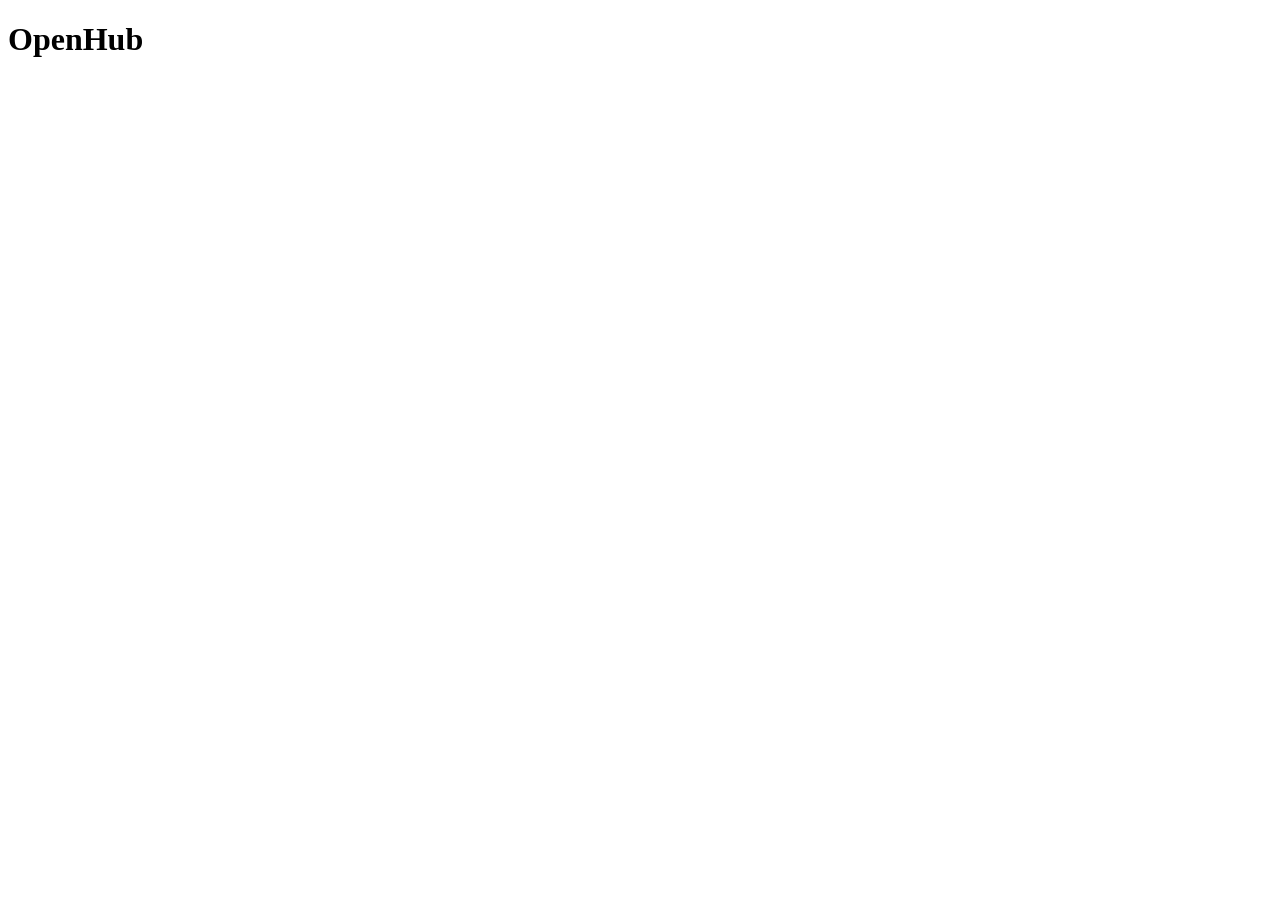
==== index.html @ f49f5882 "Creating empty index and style files and a basic title" ====
<!DOCTYPE html>
<html lang="en">
<head>
    <meta charset="UTF-8">
    <meta name="viewport" content="width=device-width, initial-scale=1.0">
    <title>Document</title>
</head>
<body>
    <h1>OpenHub</h1>
    
</body>
</html>
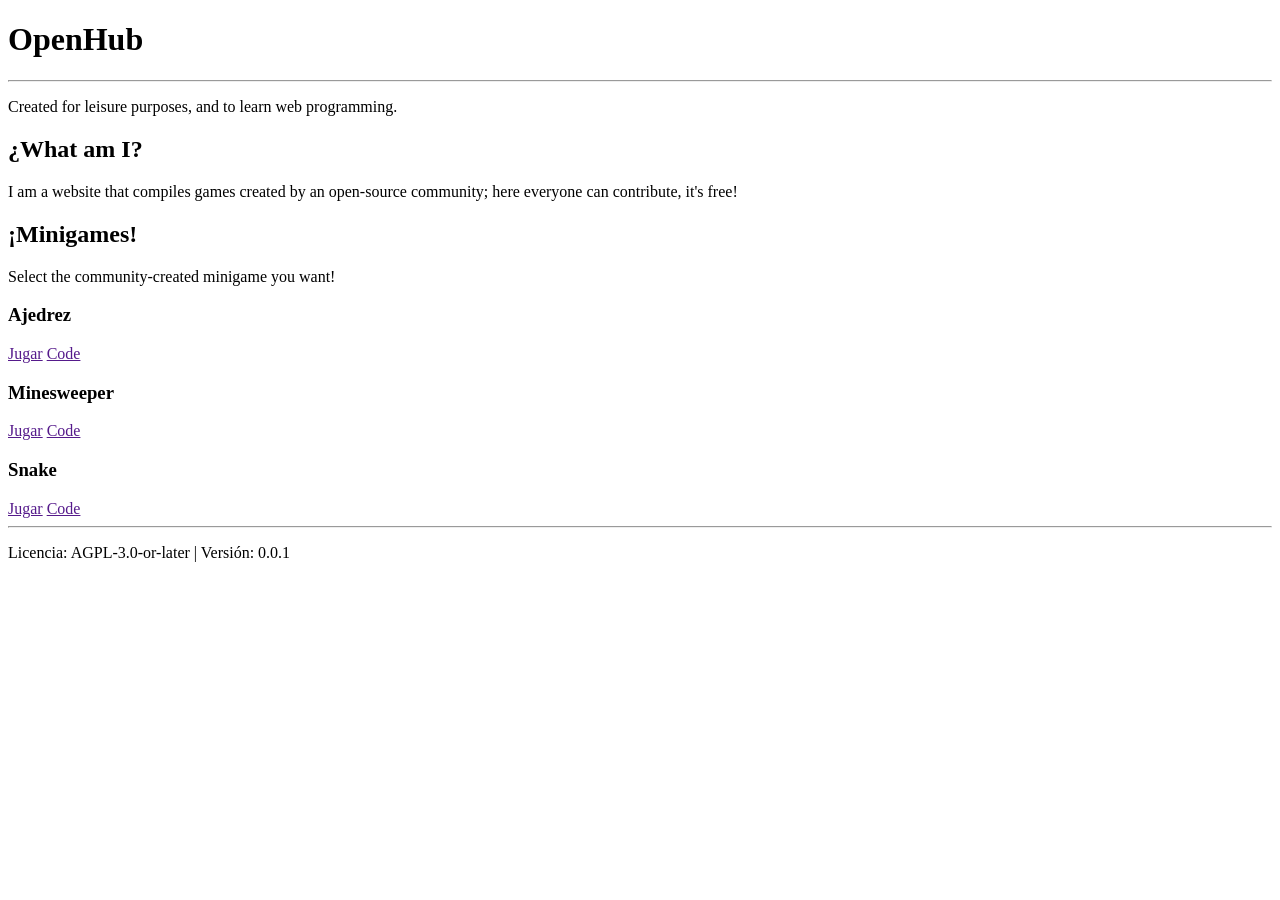
==== commit d45ce87e: "Implementation of some game comments and linkers, creation of an empty "about me" page" ====
--- a/index.html
+++ b/index.html
@@ -3,10 +3,55 @@
 <head>
     <meta charset="UTF-8">
     <meta name="viewport" content="width=device-width, initial-scale=1.0">
-    <title>Document</title>
+    <title>OpenHub</title>
+    <link rel="stylesheet" href="style.css">
 </head>
 <body>
-    <h1>OpenHub</h1>
     
+    <div class="head_container">
+        <h1>OpenHub</h1>
+        <hr> <!--This is a line,it's just posturing -->
+        <p>Created for leisure purposes, and to learn web programming.</p>
+    </div>
+            
+    <div class="project_container">
+        <h2>¿What am I?</h2>
+        <p>I am a website that compiles games created by an open-source community; here everyone can contribute, it's free!</p>
+    </div>
+
+    <div class="minigames_container">
+        <h2>¡Minigames!</h2>
+        <p>Select the community-created minigame you want!</p>
+
+        <div class="game_cards">
+            
+            <div class="chess_game">
+                <h3>Ajedrez</h3>
+                <a href="">Jugar</a>
+                <a href="">Code</a>
+            </div>
+
+            <div class="minesweeper_game">
+                <h3>Minesweeper</h3>
+                <a href="">Jugar</a>
+                <a href="">Code</a>
+            </div>
+
+            <div class="snake_game">
+                <h3>Snake</h3>
+                <a href="">Jugar</a>
+                <a href="">Code</a>
+            </div>
+
+        </div>
+
+
+    </div>
+
+    <footer>
+        <hr> <!--This is a line,it's just posturing -->
+        <p>Licencia: AGPL-3.0-or-later | Versión: 0.0.1</p>
+    </footer>
+
 </body>
 </html>
--- a/style.css
+++ b/style.css
@@ -0,0 +1,20 @@
+/*Here begins the extra CSS*/
+
+
+/*Here begins the header CSS*/
+
+
+/*Here begins the presentation's CSS*/
+
+
+
+/*This is where the CSS for the minigames begins*/
+
+
+
+/*This is where the CSS for game graphics cards begins.*/
+
+
+
+/*Here begins the footer CSS*/
+
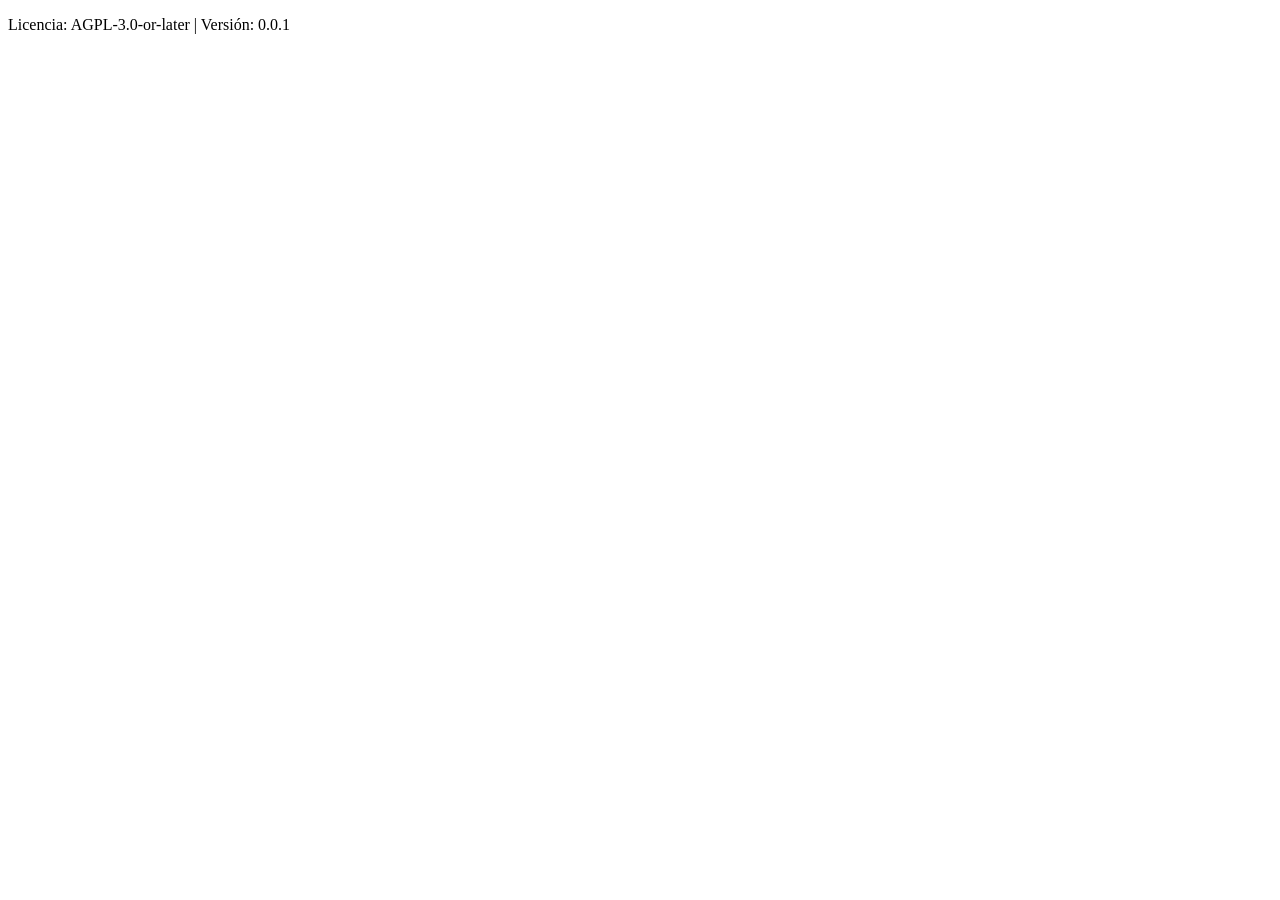
==== commit d8e0ccc2: "Complete restructuring of the project" ====
--- a/index.html
+++ b/index.html
@@ -1,3 +1,5 @@
+<!--SPDX-License-Identifier: AGPL-3.0-or-later-->
+
 <!DOCTYPE html>
 <html lang="en">
 <head>
@@ -8,48 +10,8 @@
 </head>
 <body>
     
-    <div class="head_container">
-        <h1>OpenHub</h1>
-        <hr> <!--This is a line,it's just posturing -->
-        <p>Created for leisure purposes, and to learn web programming.</p>
-    </div>
-            
-    <div class="project_container">
-        <h2>¿What am I?</h2>
-        <p>I am a website that compiles games created by an open-source community; here everyone can contribute, it's free!</p>
-    </div>
-
-    <div class="minigames_container">
-        <h2>¡Minigames!</h2>
-        <p>Select the community-created minigame you want!</p>
-
-        <div class="game_cards">
-            
-            <div class="chess_game">
-                <h3>Ajedrez</h3>
-                <a href="">Jugar</a>
-                <a href="">Code</a>
-            </div>
-
-            <div class="minesweeper_game">
-                <h3>Minesweeper</h3>
-                <a href="">Jugar</a>
-                <a href="">Code</a>
-            </div>
-
-            <div class="snake_game">
-                <h3>Snake</h3>
-                <a href="">Jugar</a>
-                <a href="">Code</a>
-            </div>
-
-        </div>
-
-
-    </div>
 
     <footer>
-        <hr> <!--This is a line,it's just posturing -->
         <p>Licencia: AGPL-3.0-or-later | Versión: 0.0.1</p>
     </footer>
 
--- a/style.css
+++ b/style.css
@@ -1,20 +1,2 @@
-/*Here begins the extra CSS*/
+/*SPDX-License-Identifier: AGPL-3.0-or-later*/
 
-
-/*Here begins the header CSS*/
-
-
-/*Here begins the presentation's CSS*/
-
-
-
-/*This is where the CSS for the minigames begins*/
-
-
-
-/*This is where the CSS for game graphics cards begins.*/
-
-
-
-/*Here begins the footer CSS*/
-
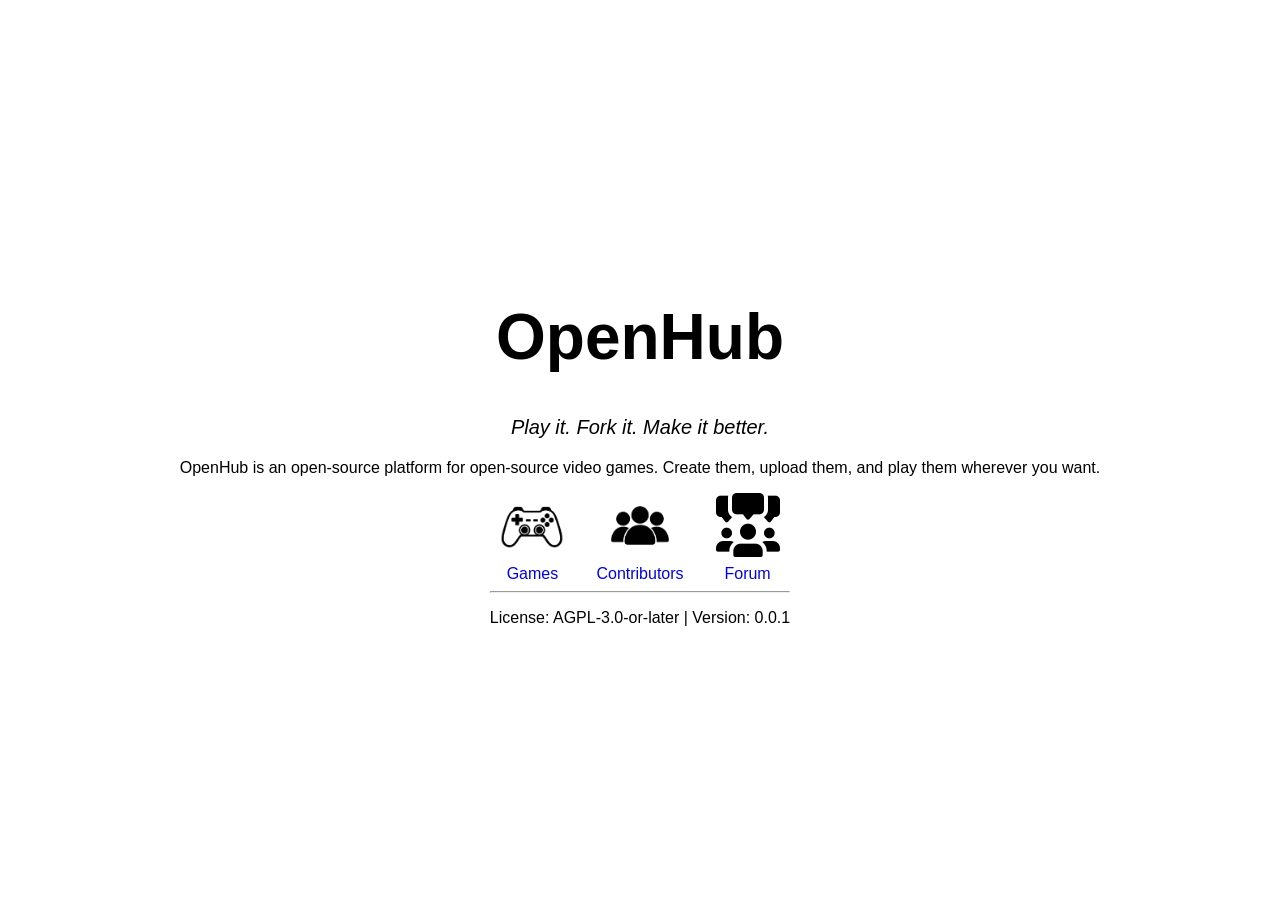
==== commit 9f202d5e: "Main page completed (version 1) – Daniel Ingresa" ====
--- a/index.html
+++ b/index.html
@@ -1,5 +1,4 @@
-<!--SPDX-License-Identifier: AGPL-3.0-or-later-->
-
+<!-- SPDX-License-Identifier: AGPL-3.0-or-later -->
 <!DOCTYPE html>
 <html lang="en">
 <head>
@@ -9,11 +8,25 @@
     <link rel="stylesheet" href="style.css">
 </head>
 <body>
+    <header>
+        <h1>OpenHub</h1>
+        <p class="slogan">Play it. Fork it. Make it better.</p>
+        <p>
+            OpenHub is an open-source platform for open-source video games.
+            Create them, upload them, and play them wherever you want.
+        </p>
+    </header>
     
+    <!--The images have been generated by AI.-->
+    <nav>
+        <a href="games.html"><img src="img/games.png" alt="Games">Games</a> 
+        <a href="contributors.html"><img src="img/contributors.png" alt="Contributors">Contributors</a>
+        <a href="forum.html"><img src="img/forum.png" alt="Forum">Forum</a>
+    </nav>
 
     <footer>
-        <p>Licencia: AGPL-3.0-or-later | Versión: 0.0.1</p>
+        <hr>
+        <p>License: AGPL-3.0-or-later | Version: 0.0.1</p>
     </footer>
-
 </body>
 </html>
--- a/style.css
+++ b/style.css
@@ -1,2 +1,42 @@
-/*SPDX-License-Identifier: AGPL-3.0-or-later*/
+/* SPDX-License-Identifier: AGPL-3.0-or-later */
 
+body {
+    height: 100vh;
+    margin: 0;
+    display: flex;
+    flex-direction: column;
+    justify-content: center;
+    align-items: center;
+    text-align: center;
+    font-family: sans-serif;
+}
+
+h1 {
+    font-size: 64px;
+}
+
+.slogan {
+    font-size: 20px;
+    font-style: italic;
+}
+
+nav {
+    display: flex;
+    flex-wrap: wrap;
+    justify-content: center;
+    gap: 32px;
+}
+
+nav a {
+    display: flex;
+    flex-direction: column;
+    align-items: center;
+    gap: 8px;
+    text-decoration: none;
+}
+
+nav img {
+    width: 64px;
+    height: 64px;
+    object-fit: contain;
+}
